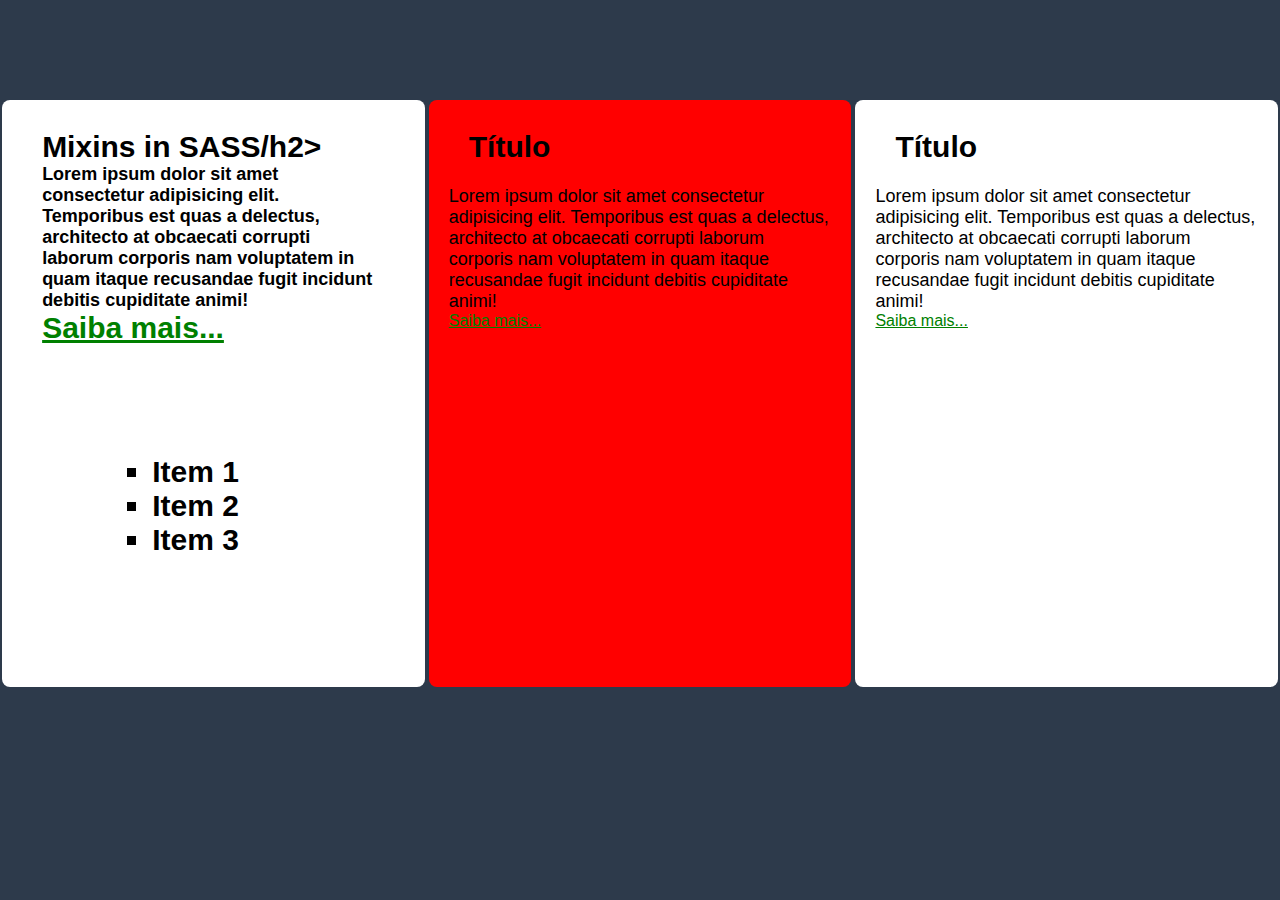
==== Mixins.html @ 1aa62e7c "Conceito de Mixins em SASS" ====
<!DOCTYPE html>
<html lang="en">

<head>
  <meta charset="UTF-8">
  <meta http-equiv="X-UA-Compatible" content="IE=edge">
  <meta name="viewport" content="width=device-width, initial-scale=1.0">

  <link rel="stylesheet" href="css/mixinsMain.css">
  <title>Partials</title>
</head>

<body>
  <div class="container">
    <div class="box">
      <h2>Mixins in SASS/h2>
      <p>
        Lorem ipsum dolor sit amet consectetur adipisicing elit. Temporibus est quas a delectus, architecto at obcaecati
        corrupti laborum corporis nam voluptatem in quam itaque recusandae fugit incidunt debitis cupiditate animi!
      </p>
      <a href="#">Saiba mais...</a>
      <ul>
        <li>Item 1</li>
        <li>Item 2</li>
        <li>Item 3</li>
      </ul>
    </div>
    <!--box-->

    <div class="box active">
      <h2>Título</h2>
      <p>
        Lorem ipsum dolor sit amet consectetur adipisicing elit. Temporibus est quas a delectus, architecto at obcaecati
        corrupti laborum corporis nam voluptatem in quam itaque recusandae fugit incidunt debitis cupiditate animi!
      </p>
      <a href="#">Saiba mais...</a>
      <p class="hidden">
        Lorem ipsum dolor sit amet consectetur adipisicing elit. Fugit quidem ipsum vel explicabo, maxime ipsa perspiciatis? Expedita illum, dolore dignissimos doloremque odit quisquam commodi ducimus. Nostrum reprehenderit minima molestias quo?
      </p>
    </div>
    <!--box-->

    <div class="box">
      <h2>Título</h2>
      <p>
        Lorem ipsum dolor sit amet consectetur adipisicing elit. Temporibus est quas a delectus, architecto at obcaecati
        corrupti laborum corporis nam voluptatem in quam itaque recusandae fugit incidunt debitis cupiditate animi!
      </p>
      <a href="#">Saiba mais...</a>
    </div>
    <!--box-->

  </div>
  <!--container-->

</body>

</html>
---- css/mixinsMain.css ----
/*##### VARIABLES #####*/
/*##### GLOBAL #####*/
* {
  margin: 0;
  padding: 0;
  -webkit-box-sizing: border-box;
          box-sizing: border-box;
}

body {
  background-color: #2d3a4b;
  font-family: sans-serif;
}

/*##### CONTAINER #####*/
.container {
  display: -webkit-box;
  display: -ms-flexbox;
  display: flex;
  -ms-flex-pack: distribute;
      justify-content: space-around;
  margin-top: 100px;
  /*box*/
}

.container .box {
  padding: 20px;
  width: 33%;
  color: black;
  background-color: white;
  border-radius: 8px;
}

.container .box.active {
  background: red;
}

.container .box h2 {
  font-family: "Arial", sans-serif;
  font-size: 30px;
  font-weight: bold;
  margin-top: 10px;
  margin-left: 20px;
  margin-right: 30px;
  margin-bottom: 22px;
}

.container .box p {
  font-size: 18px;
  font-family: "Verdana", sans-serif;
}

.container .box p.hidden {
  display: none;
}

.container .box ul {
  margin: 100px;
  padding: 10px;
  list-style: square;
}

.container .box a {
  color: green;
}

.container .box a:hover {
  color: springgreen;
}

.container .box a:hover + p.hidden {
  display: block;
}

/*container*/
/*# sourceMappingURL=mixinsMain.css.map */
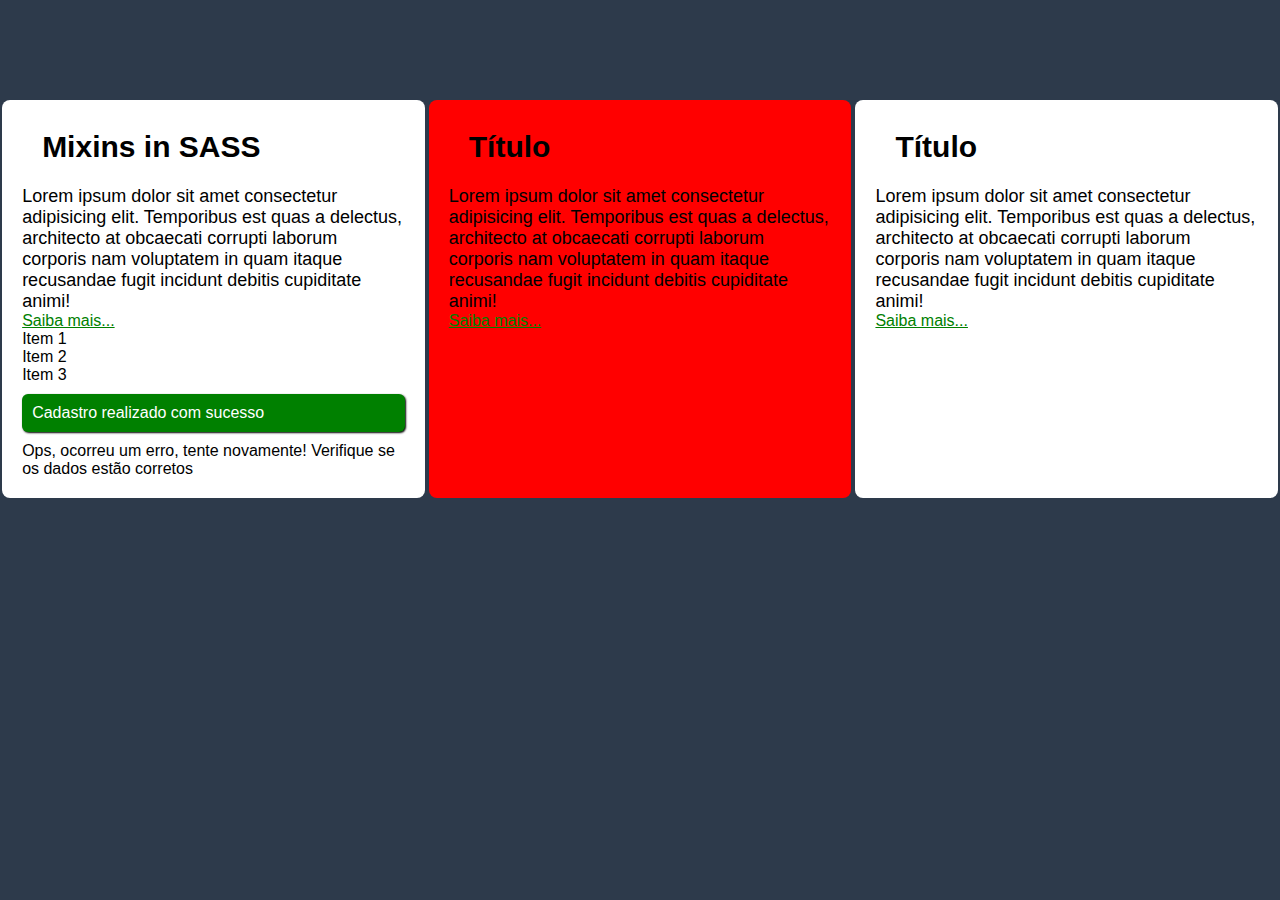
==== commit d389afcb: "Conceito de Mixins + extends + Condicional em SASS" ====
--- a/Mixins.html
+++ b/Mixins.html
@@ -7,13 +7,13 @@
   <meta name="viewport" content="width=device-width, initial-scale=1.0">
 
   <link rel="stylesheet" href="css/mixinsMain.css">
-  <title>Partials</title>
+  <title>Mixins in SASS</title>
 </head>
 
 <body>
   <div class="container">
     <div class="box">
-      <h2>Mixins in SASS/h2>
+      <h2>Mixins in SASS</h2>
       <p>
         Lorem ipsum dolor sit amet consectetur adipisicing elit. Temporibus est quas a delectus, architecto at obcaecati
         corrupti laborum corporis nam voluptatem in quam itaque recusandae fugit incidunt debitis cupiditate animi!
@@ -24,6 +24,11 @@
         <li>Item 2</li>
         <li>Item 3</li>
       </ul>
+
+      <span class="success">Cadastro realizado com sucesso</span>
+      <span class="danger">Ops, ocorreu um erro, tente novamente!</span>
+      <span class="alert">Verifique se os dados estão corretos</span>
+
     </div>
     <!--box-->
 
--- a/css/mixinsMain.css
+++ b/css/mixinsMain.css
@@ -1,4 +1,3 @@
-/*##### VARIABLES #####*/
 /*##### GLOBAL #####*/
 * {
   margin: 0;
@@ -10,6 +9,17 @@
 body {
   background-color: #2d3a4b;
   font-family: sans-serif;
+}
+
+.container .box .success {
+  color: white;
+  font-weight: normal;
+  display: block;
+  margin: 10px 0;
+  padding: 10px;
+  border-radius: 6px;
+  -webkit-box-shadow: 1px 1px 2px black;
+          box-shadow: 1px 1px 2px black;
 }
 
 /*##### CONTAINER #####*/
@@ -58,6 +68,14 @@
   margin: 100px;
   padding: 10px;
   list-style: square;
+  /*or*/
+  margin: 0;
+  padding: 0;
+  list-style: none;
+}
+
+.container .box .success {
+  background-color: green;
 }
 
 .container .box a {
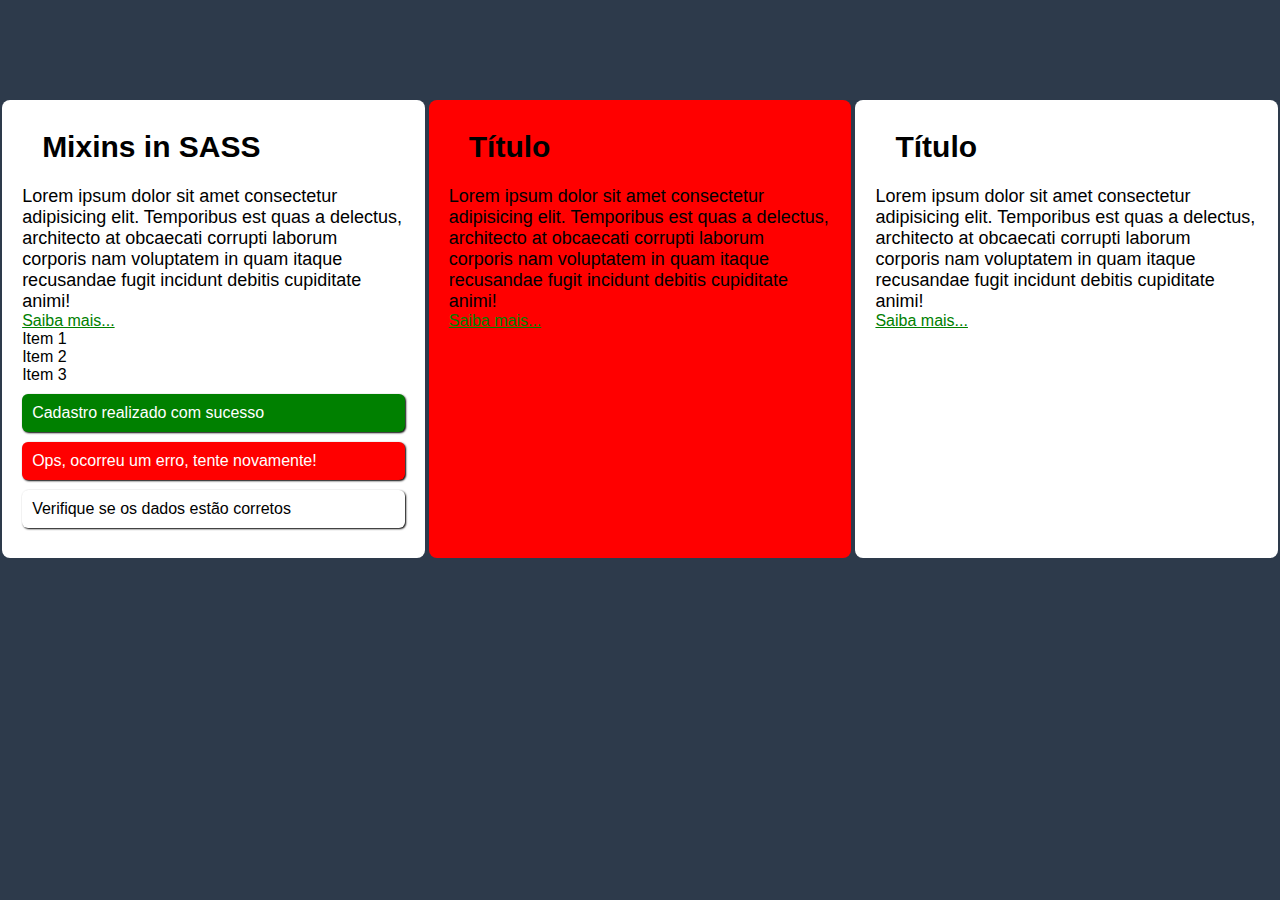
==== commit c6bb0de4: "Conceito de Mixins + extends + Condicional em SASS" ====
--- a/Mixins.html
+++ b/Mixins.html
@@ -27,7 +27,7 @@
 
       <span class="success">Cadastro realizado com sucesso</span>
       <span class="danger">Ops, ocorreu um erro, tente novamente!</span>
-      <span class="alert">Verifique se os dados estão corretos</span>
+      <span class="warning">Verifique se os dados estão corretos</span>
 
     </div>
     <!--box-->
--- a/css/mixinsMain.css
+++ b/css/mixinsMain.css
@@ -11,7 +11,7 @@
   font-family: sans-serif;
 }
 
-.container .box .success {
+.container .box .success, .container .box .danger, .container .box .warning {
   color: white;
   font-weight: normal;
   display: block;
@@ -78,6 +78,15 @@
   background-color: green;
 }
 
+.container .box .danger {
+  background-color: red;
+}
+
+.container .box .warning {
+  background-color: white;
+  color: black;
+}
+
 .container .box a {
   color: green;
 }
